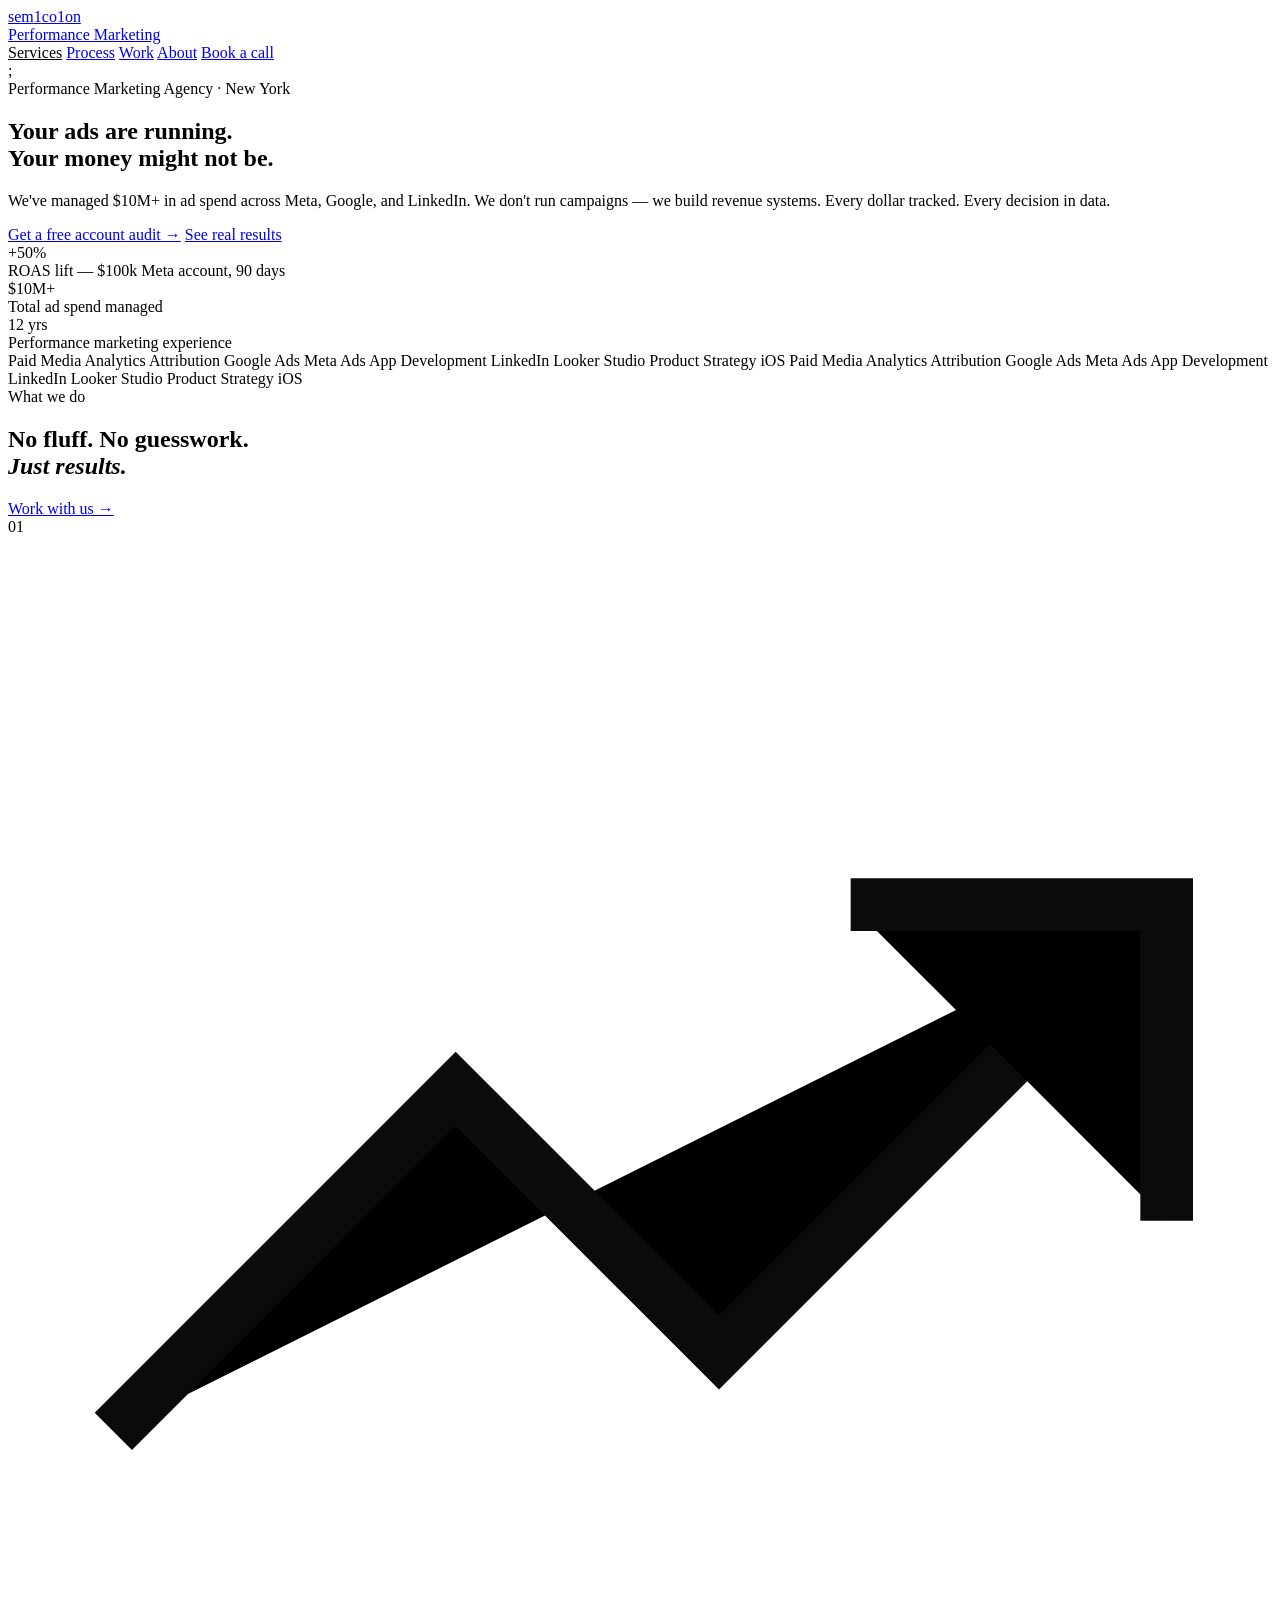
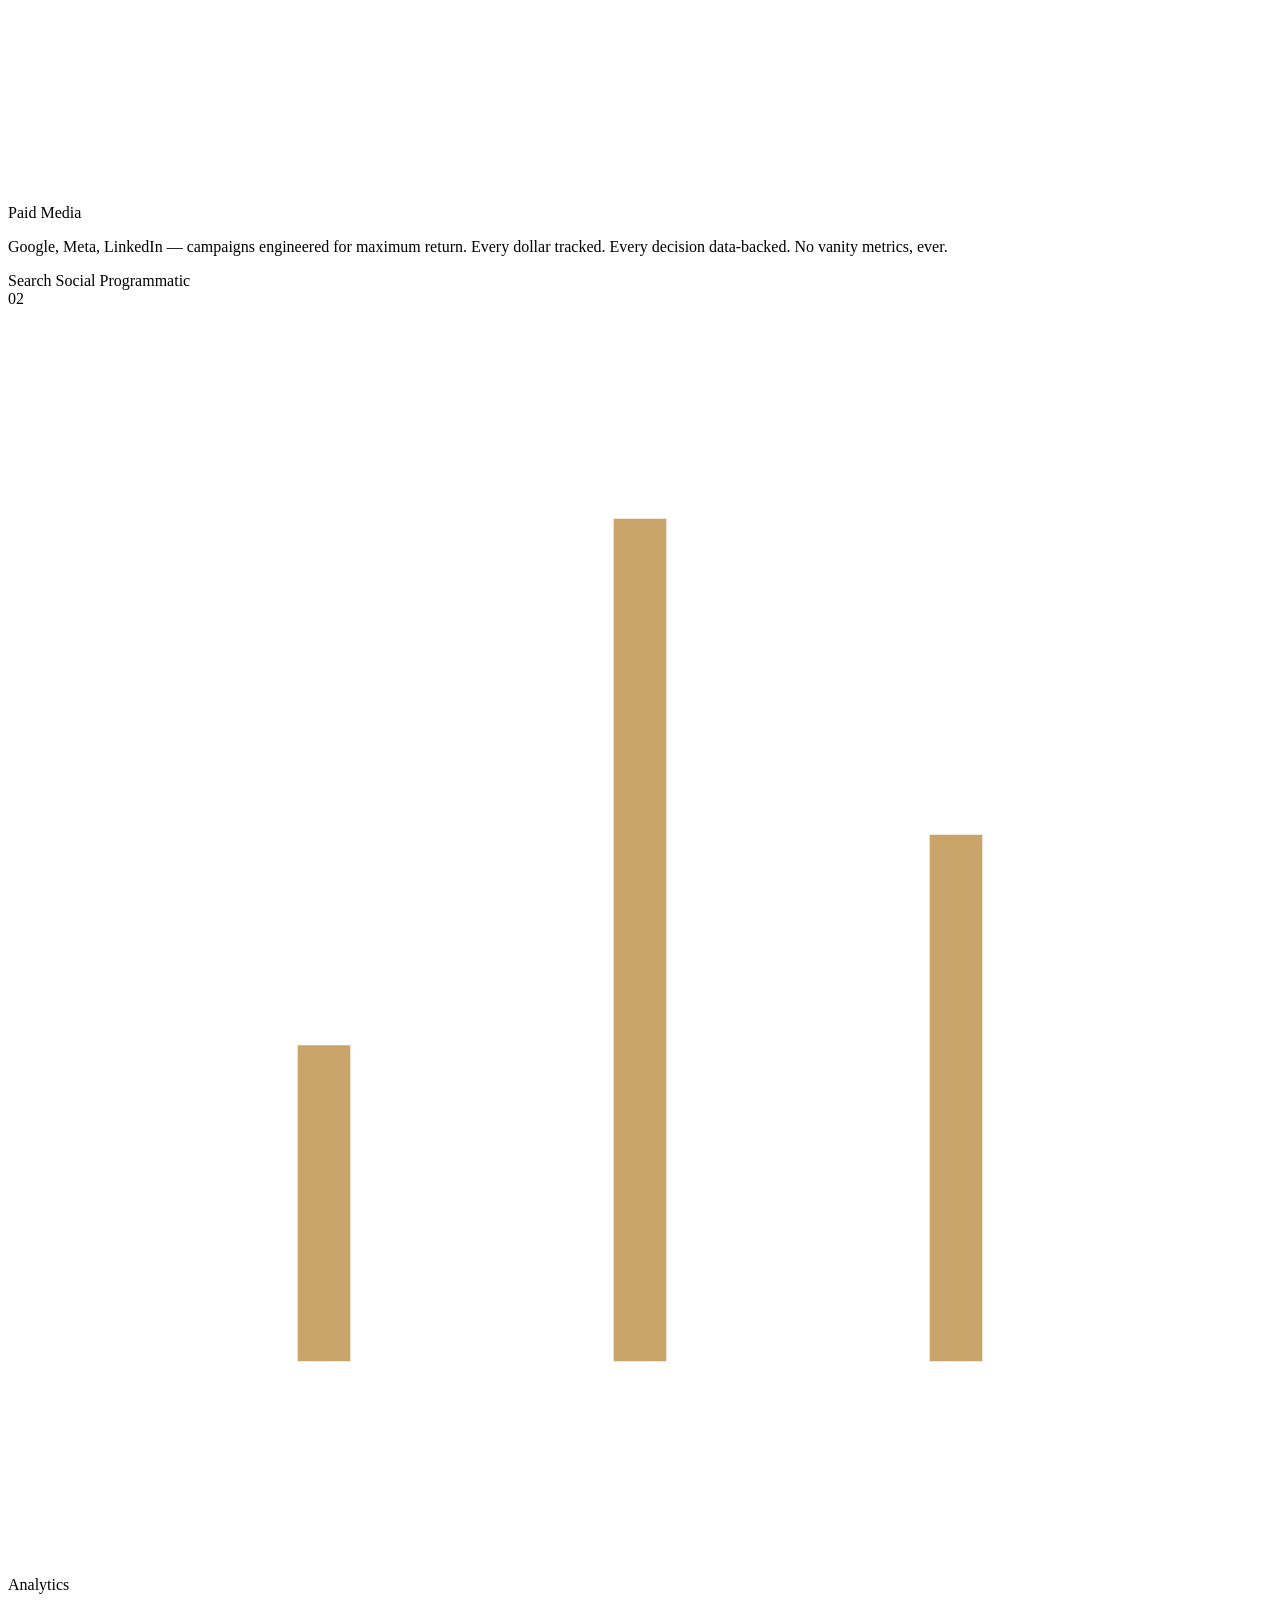
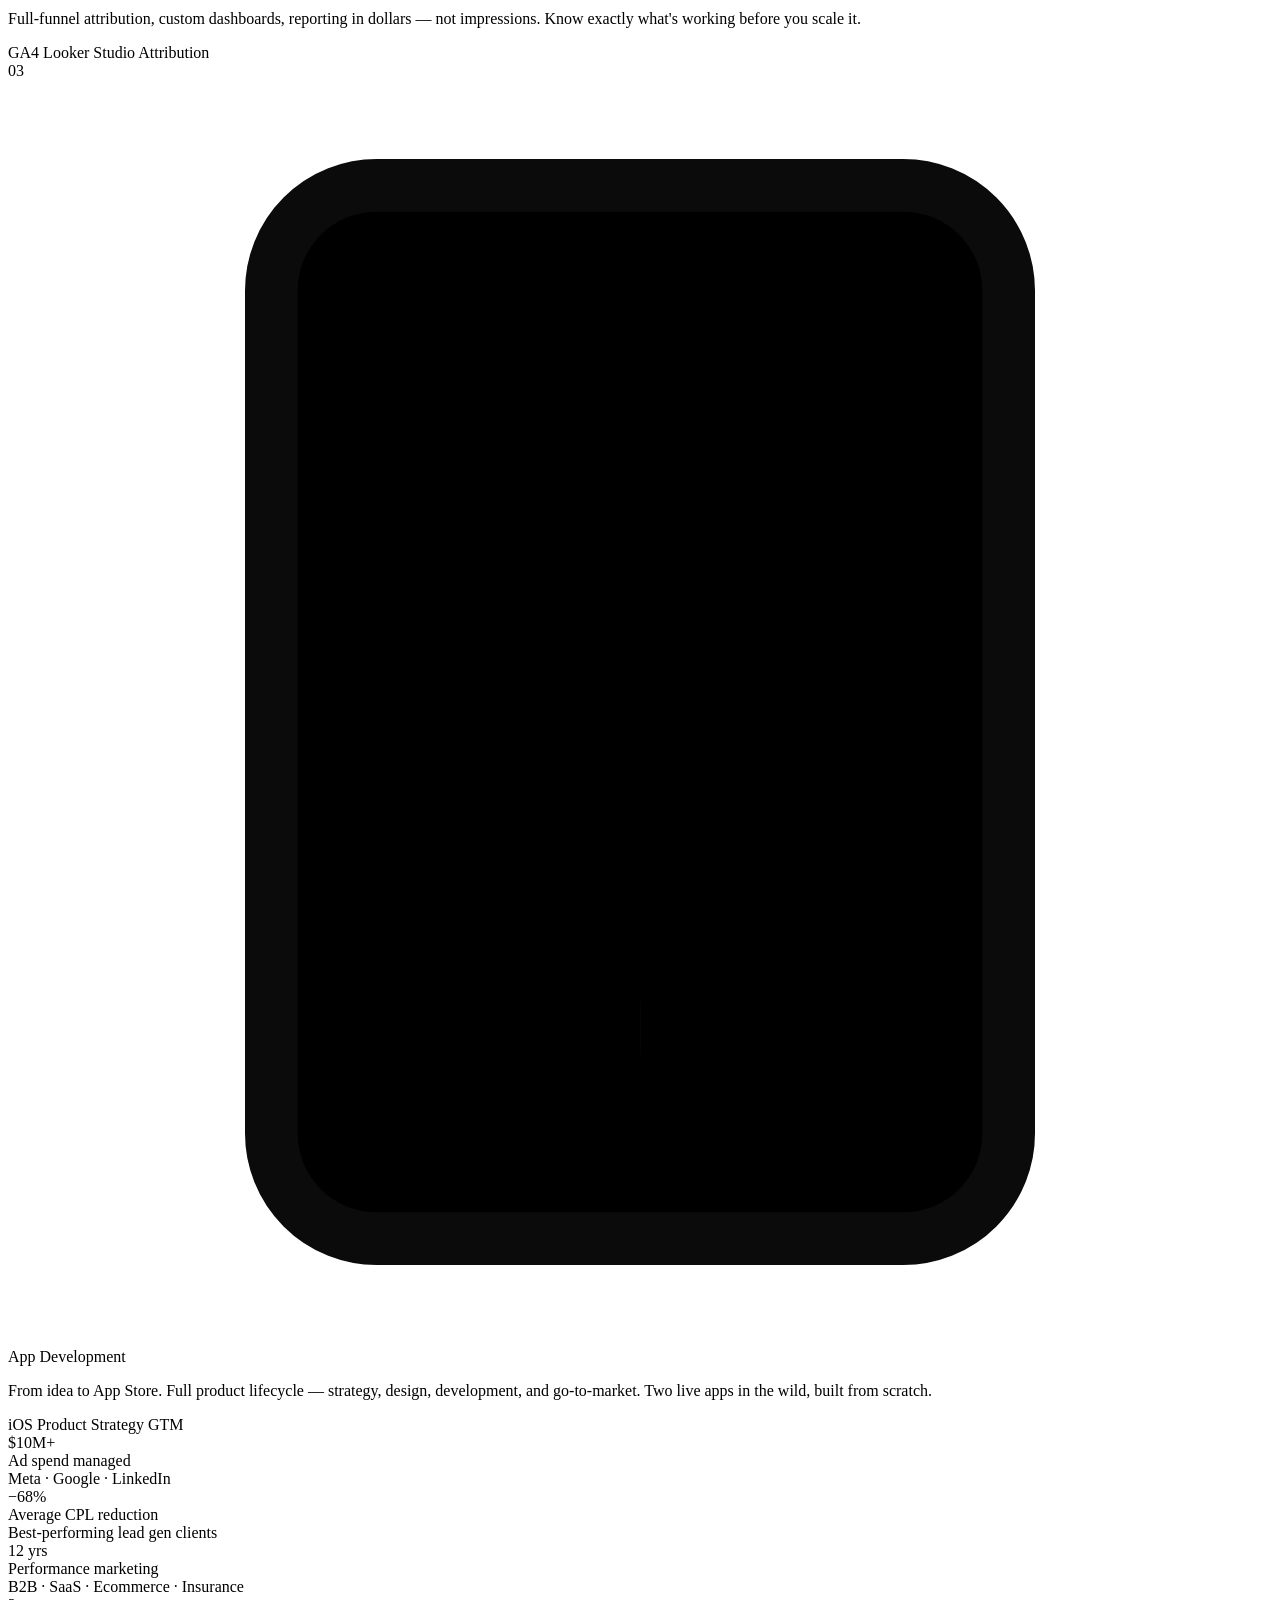
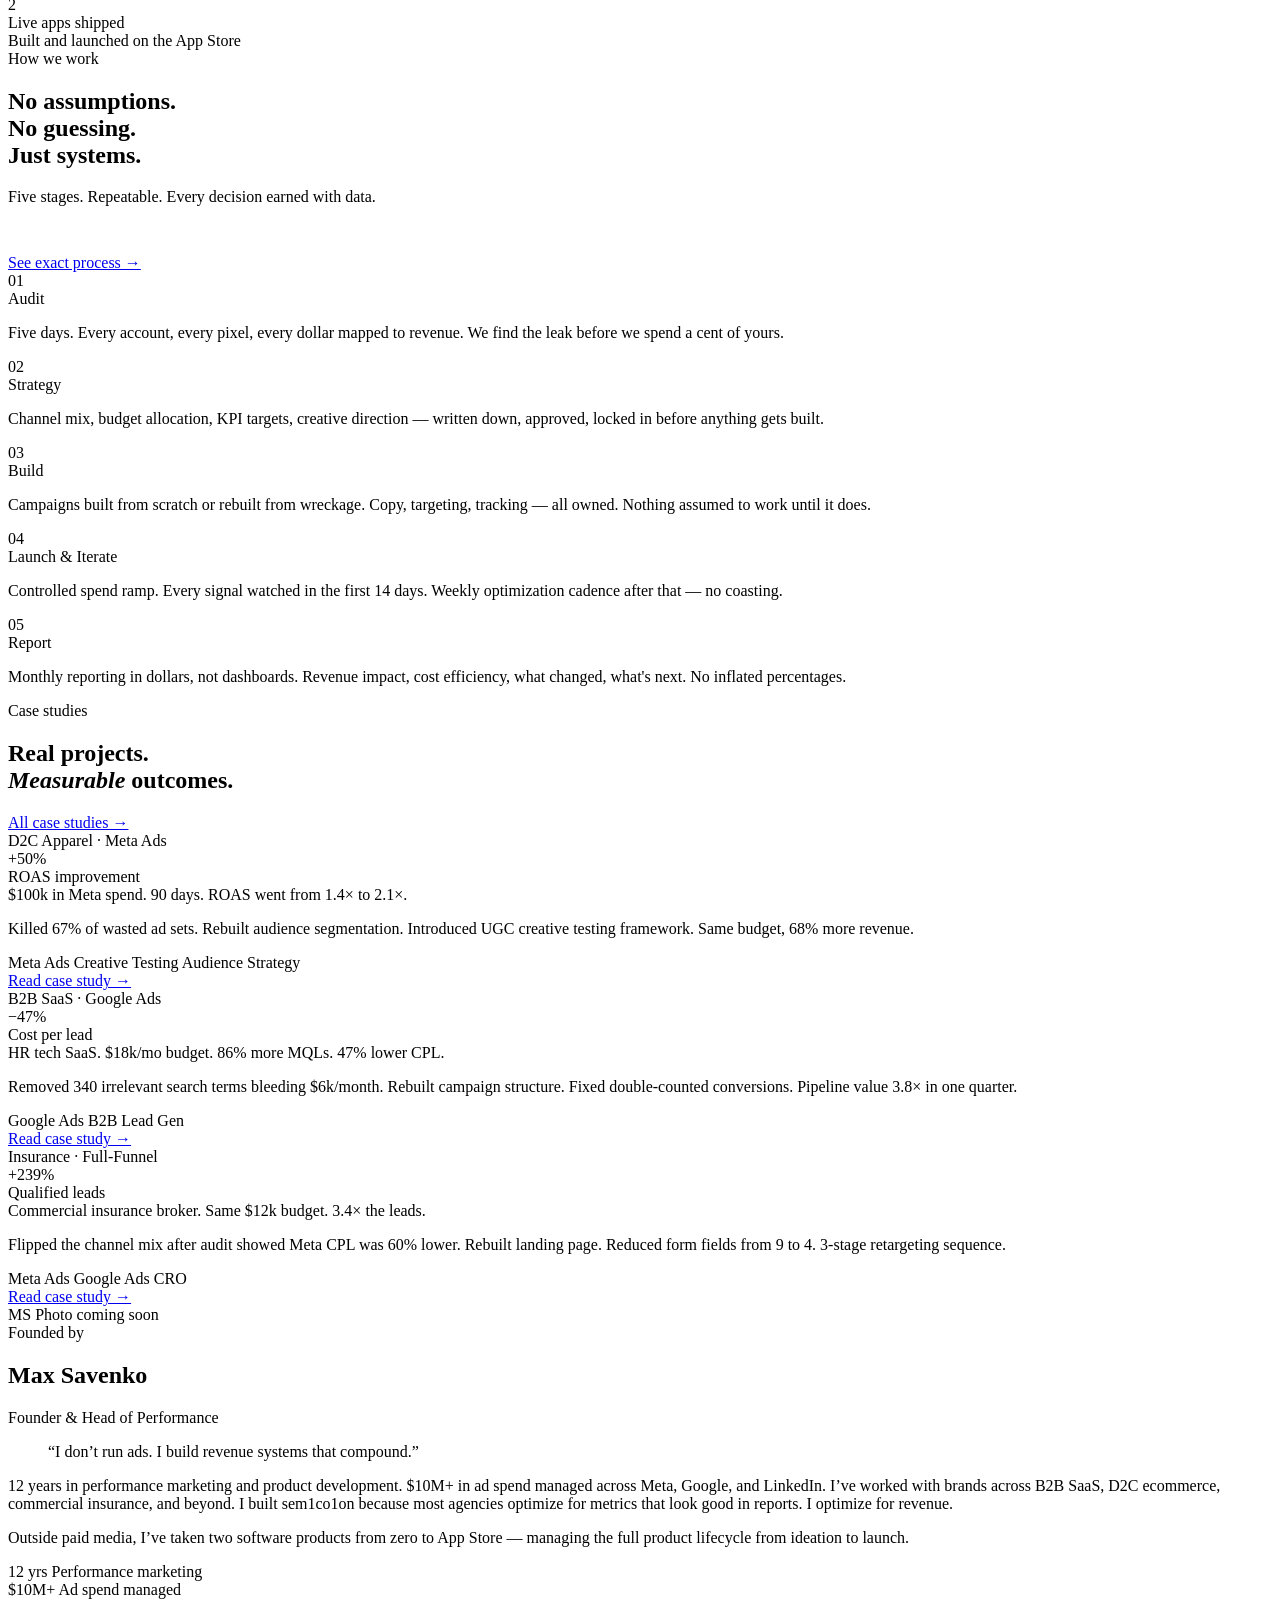
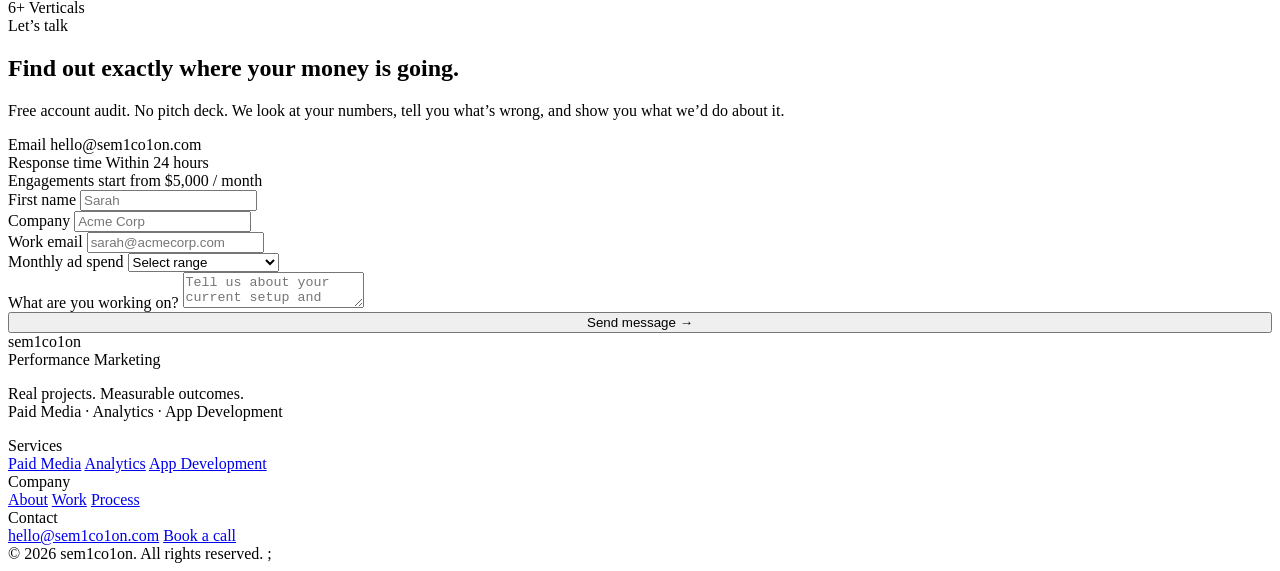
==== public/index.html @ a164860f "init" ====
<!DOCTYPE html>
<html lang="en">
<head>
	<meta name="generator" content="Hugo 0.161.1"><script src="/livereload.js?mindelay=10&amp;v=2&amp;port=1313&amp;path=livereload" data-no-instant defer></script>
<meta charset="UTF-8">
<meta name="viewport" content="width=device-width, initial-scale=1.0">
<title>sem1co1on — Performance Marketing Agency</title>
<link rel="preconnect" href="https://fonts.googleapis.com">
<link rel="preconnect" href="https://fonts.gstatic.com" crossorigin>
<link href="https://fonts.googleapis.com/css2?family=Plus+Jakarta+Sans:ital,wght@0,300;0,400;0,500;0,600;0,700;0,800&family=JetBrains+Mono:wght@400;500&display=swap" rel="stylesheet">
<link rel="stylesheet" href="/css/main.css">
</head>
<body class="noise">


<header id="header">
  <div class="header-inner">
    <a href="#hero" class="logo">
      <div class="logo-name">sem<span class="g">1</span>co<span class="g">1</span>on</div>
      <span class="logo-sub">Performance Marketing</span>
    </a>
    <nav class="header-nav">
      <a href="#services">Services</a>
      <a href="/process/">Process</a>
      <a href="#results">Work</a>
      <a href="#founder">About</a>
      <a href="#contact" class="btn-gold">Book a call</a>
    </nav>
  </div>
</header>


<section id="hero">
  <div class="hero-grid-dots" aria-hidden="true"></div>
  <div class="hero-bg-mark" aria-hidden="true">;</div>
  <div class="hero-content">
    <span class="eyebrow dim" data-reveal>Performance Marketing Agency &middot; New York</span>
    <h1 class="hero-h1" data-reveal data-reveal-delay="1">
      Your ads are running.<br>Your <span class="g">money</span> might not be.
    </h1>
    <p class="hero-sub" data-reveal data-reveal-delay="2">
      We've managed $10M+ in ad spend across Meta, Google, and LinkedIn. We don't run campaigns — we build revenue systems. Every dollar tracked. Every decision in data.
    </p>
    <div class="hero-ctas" data-reveal data-reveal-delay="3">
      <a href="#contact" class="btn-gold">Get a free account audit &rarr;</a>
      <a href="#results" class="btn-ghost">See real results</a>
    </div>
    <div class="hero-metrics" data-reveal data-reveal-delay="4">
      <div class="metric">
        <div class="metric-val">+50%</div>
        <div class="metric-label">ROAS lift &mdash; $100k Meta account, 90 days</div>
      </div>
      <div class="metric">
        <div class="metric-val">$10M+</div>
        <div class="metric-label">Total ad spend managed</div>
      </div>
      <div class="metric">
        <div class="metric-val">12 yrs</div>
        <div class="metric-label">Performance marketing experience</div>
      </div>
    </div>
  </div>
</section>


<div id="ticker" aria-hidden="true">
  <div class="ticker-track">
    <span class="ticker-item">Paid Media<span class="dot"></span></span>
    <span class="ticker-item">Analytics<span class="dot"></span></span>
    <span class="ticker-item">Attribution<span class="dot"></span></span>
    <span class="ticker-item">Google Ads<span class="dot"></span></span>
    <span class="ticker-item">Meta Ads<span class="dot"></span></span>
    <span class="ticker-item">App Development<span class="dot"></span></span>
    <span class="ticker-item">LinkedIn<span class="dot"></span></span>
    <span class="ticker-item">Looker Studio<span class="dot"></span></span>
    <span class="ticker-item">Product Strategy<span class="dot"></span></span>
    <span class="ticker-item">iOS<span class="dot"></span></span>
    <span class="ticker-item">Paid Media<span class="dot"></span></span>
    <span class="ticker-item">Analytics<span class="dot"></span></span>
    <span class="ticker-item">Attribution<span class="dot"></span></span>
    <span class="ticker-item">Google Ads<span class="dot"></span></span>
    <span class="ticker-item">Meta Ads<span class="dot"></span></span>
    <span class="ticker-item">App Development<span class="dot"></span></span>
    <span class="ticker-item">LinkedIn<span class="dot"></span></span>
    <span class="ticker-item">Looker Studio<span class="dot"></span></span>
    <span class="ticker-item">Product Strategy<span class="dot"></span></span>
    <span class="ticker-item">iOS<span class="dot"></span></span>
  </div>
</div>


<section id="services">
  <div class="section-hd" data-reveal>
    <div>
      <span class="eyebrow" style="color:var(--accent);">What we do</span>
      <h2 class="section-h2">No fluff. No guesswork.<br><em>Just results.</em></h2>
    </div>
    <a href="#contact" class="link-more">Work with us &rarr;</a>
  </div>
  <div class="services-grid">
    <div class="svc" data-reveal data-reveal-delay="1">
      <span class="svc-num">01</span>
      <div class="svc-icon">
        <svg viewBox="0 0 24 24" stroke="#0B0B0B">
          <polyline points="22 7 13.5 15.5 8.5 10.5 2 17"></polyline>
          <polyline points="16 7 22 7 22 13"></polyline>
        </svg>
      </div>
      <div class="svc-title">Paid Media</div>
      <p class="svc-body">Google, Meta, LinkedIn — campaigns engineered for maximum return. Every dollar tracked. Every decision data-backed. No vanity metrics, ever.</p>
      <div class="svc-tags">
        <span class="svc-tag">Search</span>
        <span class="svc-tag">Social</span>
        <span class="svc-tag">Programmatic</span>
      </div>
    </div>
    <div class="svc dark" data-reveal data-reveal-delay="2">
      <span class="svc-num">02</span>
      <div class="svc-icon">
        <svg viewBox="0 0 24 24" stroke="#C9A46A">
          <line x1="18" y1="20" x2="18" y2="10"></line>
          <line x1="12" y1="20" x2="12" y2="4"></line>
          <line x1="6" y1="20" x2="6" y2="14"></line>
        </svg>
      </div>
      <div class="svc-title">Analytics</div>
      <p class="svc-body">Full-funnel attribution, custom dashboards, reporting in dollars — not impressions. Know exactly what's working before you scale it.</p>
      <div class="svc-tags">
        <span class="svc-tag">GA4</span>
        <span class="svc-tag">Looker Studio</span>
        <span class="svc-tag">Attribution</span>
      </div>
    </div>
    <div class="svc" data-reveal data-reveal-delay="3">
      <span class="svc-num">03</span>
      <div class="svc-icon">
        <svg viewBox="0 0 24 24" stroke="#0B0B0B">
          <rect x="5" y="2" width="14" height="20" rx="2" ry="2"></rect>
          <line x1="12" y1="18" x2="12.01" y2="18"></line>
        </svg>
      </div>
      <div class="svc-title">App Development</div>
      <p class="svc-body">From idea to App Store. Full product lifecycle — strategy, design, development, and go-to-market. Two live apps in the wild, built from scratch.</p>
      <div class="svc-tags">
        <span class="svc-tag">iOS</span>
        <span class="svc-tag">Product Strategy</span>
        <span class="svc-tag">GTM</span>
      </div>
    </div>
  </div>
</section>


<section id="stats">
  <div class="stats-grid">
    <div class="stat" data-reveal>
      <div class="stat-num">$10M+</div>
      <div class="stat-label">Ad spend managed</div>
      <div class="stat-sub">Meta &middot; Google &middot; LinkedIn</div>
    </div>
    <div class="stat" data-reveal data-reveal-delay="1">
      <div class="stat-num">&minus;68%</div>
      <div class="stat-label">Average CPL reduction</div>
      <div class="stat-sub">Best-performing lead gen clients</div>
    </div>
    <div class="stat" data-reveal data-reveal-delay="2">
      <div class="stat-num">12 yrs</div>
      <div class="stat-label">Performance marketing</div>
      <div class="stat-sub">B2B &middot; SaaS &middot; Ecommerce &middot; Insurance</div>
    </div>
    <div class="stat" data-reveal data-reveal-delay="3">
      <div class="stat-num">2</div>
      <div class="stat-label">Live apps shipped</div>
      <div class="stat-sub">Built and launched on the App Store</div>
    </div>
  </div>
</section>


<section id="process">
  <div class="process-grid">
    <div class="process-lhs" data-reveal>
      <span class="eyebrow" style="color:var(--accent);">How we work</span>
      <h2 class="process-h2">No assumptions.<br>No guessing.<br>Just systems.</h2>
      <p class="process-sub">Five stages. Repeatable. Every decision earned with data.</p>
      <a href="/process/" class="btn-dark" style="display:inline-flex; margin-top: 32px;">See exact process &rarr;</a>
    </div>
    <div class="process-steps">
      <div class="step" data-reveal>
        <span class="step-num">01</span>
        <div>
          <div class="step-title">Audit</div>
          <p class="step-body">Five days. Every account, every pixel, every dollar mapped to revenue. We find the leak before we spend a cent of yours.</p>
        </div>
      </div>
      <div class="step" data-reveal data-reveal-delay="1">
        <span class="step-num">02</span>
        <div>
          <div class="step-title">Strategy</div>
          <p class="step-body">Channel mix, budget allocation, KPI targets, creative direction — written down, approved, locked in before anything gets built.</p>
        </div>
      </div>
      <div class="step" data-reveal data-reveal-delay="2">
        <span class="step-num">03</span>
        <div>
          <div class="step-title">Build</div>
          <p class="step-body">Campaigns built from scratch or rebuilt from wreckage. Copy, targeting, tracking — all owned. Nothing assumed to work until it does.</p>
        </div>
      </div>
      <div class="step" data-reveal data-reveal-delay="3">
        <span class="step-num">04</span>
        <div>
          <div class="step-title">Launch &amp; Iterate</div>
          <p class="step-body">Controlled spend ramp. Every signal watched in the first 14 days. Weekly optimization cadence after that — no coasting.</p>
        </div>
      </div>
      <div class="step" data-reveal data-reveal-delay="4">
        <span class="step-num">05</span>
        <div>
          <div class="step-title">Report</div>
          <p class="step-body">Monthly reporting in dollars, not dashboards. Revenue impact, cost efficiency, what changed, what's next. No inflated percentages.</p>
        </div>
      </div>
    </div>
  </div>
</section>


<section id="results">
  <div class="section-hd" data-reveal>
    <div>
      <span class="eyebrow" style="color:var(--accent);">Case studies</span>
      <h2 class="section-h2">Real projects.<br><em>Measurable</em> outcomes.</h2>
    </div>
    <a href="/case-studies/" class="link-more">All case studies &rarr;</a>
  </div>
  <div class="results-grid">
    <div class="result-card" data-reveal data-reveal-delay="1">
      <div class="result-meta">D2C Apparel &middot; Meta Ads</div>
      <div class="result-kpi">+50%</div>
      <div class="result-kpi-label">ROAS improvement</div>
      <div class="result-title">$100k in Meta spend. 90 days. ROAS went from 1.4&times; to 2.1&times;.</div>
      <p class="result-body">Killed 67% of wasted ad sets. Rebuilt audience segmentation. Introduced UGC creative testing framework. Same budget, 68% more revenue.</p>
      <div class="result-tags">
        <span class="result-tag">Meta Ads</span>
        <span class="result-tag">Creative Testing</span>
        <span class="result-tag">Audience Strategy</span>
      </div>
      <a href="/case-studies/meta-ecommerce/" class="result-link">Read case study &rarr;</a>
    </div>
    <div class="result-card" data-reveal data-reveal-delay="2">
      <div class="result-meta">B2B SaaS &middot; Google Ads</div>
      <div class="result-kpi">&minus;47%</div>
      <div class="result-kpi-label">Cost per lead</div>
      <div class="result-title">HR tech SaaS. $18k/mo budget. 86% more MQLs. 47% lower CPL.</div>
      <p class="result-body">Removed 340 irrelevant search terms bleeding $6k/month. Rebuilt campaign structure. Fixed double-counted conversions. Pipeline value 3.8&times; in one quarter.</p>
      <div class="result-tags">
        <span class="result-tag">Google Ads</span>
        <span class="result-tag">B2B</span>
        <span class="result-tag">Lead Gen</span>
      </div>
      <a href="/case-studies/google-saas/" class="result-link">Read case study &rarr;</a>
    </div>
    <div class="result-card" data-reveal data-reveal-delay="3">
      <div class="result-meta">Insurance &middot; Full-Funnel</div>
      <div class="result-kpi">+239%</div>
      <div class="result-kpi-label">Qualified leads</div>
      <div class="result-title">Commercial insurance broker. Same $12k budget. 3.4&times; the leads.</div>
      <p class="result-body">Flipped the channel mix after audit showed Meta CPL was 60% lower. Rebuilt landing page. Reduced form fields from 9 to 4. 3-stage retargeting sequence.</p>
      <div class="result-tags">
        <span class="result-tag">Meta Ads</span>
        <span class="result-tag">Google Ads</span>
        <span class="result-tag">CRO</span>
      </div>
      <a href="/case-studies/insurance-full-funnel/" class="result-link">Read case study &rarr;</a>
    </div>
  </div>
</section>


<section id="founder">
  <div class="founder-grid">
    <div class="founder-img-wrap" data-reveal>
      <div class="founder-img-placeholder">
        <span class="founder-initials">MS</span>
        <span class="founder-img-note">Photo coming soon</span>
      </div>
    </div>
    <div class="founder-content" data-reveal data-reveal-delay="1">
      <span class="eyebrow" style="color:var(--accent);">Founded by</span>
      <h2 class="founder-name">Max Savenko</h2>
      <div class="founder-title-line">Founder &amp; Head of Performance</div>
      <blockquote class="founder-quote">
        &ldquo;I don&rsquo;t run ads. I build revenue systems that compound.&rdquo;
      </blockquote>
      <p class="founder-bio">
        12 years in performance marketing and product development. $10M+ in ad spend managed across Meta, Google, and LinkedIn. I&rsquo;ve worked with brands across B2B SaaS, D2C ecommerce, commercial insurance, and beyond. I built sem1co1on because most agencies optimize for metrics that look good in reports. I optimize for revenue.
      </p>
      <p class="founder-bio">
        Outside paid media, I&rsquo;ve taken two software products from zero to App Store — managing the full product lifecycle from ideation to launch.
      </p>
      <div class="founder-creds">
        <div class="founder-cred">
          <span class="founder-cred-val">12 yrs</span>
          <span class="founder-cred-label">Performance marketing</span>
        </div>
        <div class="founder-cred">
          <span class="founder-cred-val">$10M+</span>
          <span class="founder-cred-label">Ad spend managed</span>
        </div>
        <div class="founder-cred">
          <span class="founder-cred-val">6+</span>
          <span class="founder-cred-label">Verticals</span>
        </div>
      </div>
    </div>
  </div>
</section>


<section id="contact" class="noise" style="position:relative;">
  <div class="contact-grid">
    <div class="contact-lhs" data-reveal>
      <span class="eyebrow dim">Let&rsquo;s talk</span>
      <h2 class="contact-h2">Find out exactly where your money is going.</h2>
      <p class="contact-body">Free account audit. No pitch deck. We look at your numbers, tell you what&rsquo;s wrong, and show you what we&rsquo;d do about it.</p>
      <div class="contact-detail">
        <div class="contact-detail-item">
          <span class="contact-detail-label">Email</span>
          <span class="contact-detail-val">hello@sem1co1on.com</span>
        </div>
        <div class="contact-detail-item">
          <span class="contact-detail-label">Response time</span>
          <span class="contact-detail-val">Within 24 hours</span>
        </div>
        <div class="contact-detail-item">
          <span class="contact-detail-label">Engagements start from</span>
          <span class="contact-detail-val">$5,000 / month</span>
        </div>
      </div>
    </div>
    <div data-reveal data-reveal-delay="2">
      <form class="contact-form" onsubmit="return false;">
        <div class="form-row">
          <div class="form-group">
            <label class="form-label">First name</label>
            <input type="text" class="form-input" placeholder="Sarah">
          </div>
          <div class="form-group">
            <label class="form-label">Company</label>
            <input type="text" class="form-input" placeholder="Acme Corp">
          </div>
        </div>
        <div class="form-group">
          <label class="form-label">Work email</label>
          <input type="email" class="form-input" placeholder="sarah@acmecorp.com">
        </div>
        <div class="form-group">
          <label class="form-label">Monthly ad spend</label>
          <select class="form-select form-input">
            <option value="" disabled selected>Select range</option>
            <option>Under $5k / month</option>
            <option>$5k – $20k / month</option>
            <option>$20k – $100k / month</option>
            <option>$100k+ / month</option>
          </select>
        </div>
        <div class="form-group">
          <label class="form-label">What are you working on?</label>
          <textarea class="form-textarea" placeholder="Tell us about your current setup and goals."></textarea>
        </div>
        <div class="form-submit-row">
          <button type="submit" class="btn-gold" style="width:100%; justify-content:center;">Send message &rarr;</button>
        </div>
      </form>
    </div>
  </div>
</section>


<footer>
  <div class="footer-inner">
    <div class="footer-top">
      <div>
        <div class="footer-logo-name">sem<span class="g">1</span>co<span class="g">1</span>on</div>
        <span class="footer-logo-sub">Performance Marketing</span>
        <p class="footer-tagline">Real projects. Measurable outcomes.<br>Paid Media &middot; Analytics &middot; App Development</p>
      </div>
      <div>
        <span class="footer-col-h">Services</span>
        <div class="footer-links">
          <a href="#services">Paid Media</a>
          <a href="#services">Analytics</a>
          <a href="#services">App Development</a>
        </div>
      </div>
      <div>
        <span class="footer-col-h">Company</span>
        <div class="footer-links">
          <a href="#founder">About</a>
          <a href="/case-studies/">Work</a>
          <a href="/process/">Process</a>
        </div>
      </div>
      <div>
        <span class="footer-col-h">Contact</span>
        <div class="footer-links">
          <a href="mailto:hello@sem1co1on.com">hello@sem1co1on.com</a>
          <a href="#contact">Book a call</a>
        </div>
      </div>
    </div>
    <div class="footer-bottom">
      <span class="footer-copy">&copy; 2026 sem1co1on. All rights reserved.</span>
      <span class="footer-mark">;</span>
    </div>
  </div>
</footer>


<script>
  const hdr = document.getElementById('header');
  window.addEventListener('scroll', () => {
    hdr.classList.toggle('scrolled', window.scrollY > 32);
  }, { passive: true });

  const revealEls = document.querySelectorAll('[data-reveal]');
  const revealObs = new IntersectionObserver((entries) => {
    entries.forEach(e => {
      if (e.isIntersecting) {
        e.target.classList.add('visible');
        revealObs.unobserve(e.target);
      }
    });
  }, { threshold: 0.12 });
  revealEls.forEach(el => revealObs.observe(el));

  const sections = document.querySelectorAll('section[id]');
  const navLinks = document.querySelectorAll('.header-nav a:not(.btn-gold)');
  const activeObs = new IntersectionObserver((entries) => {
    entries.forEach(e => {
      if (e.isIntersecting) {
        navLinks.forEach(l => {
          const isActive = l.getAttribute('href') === '#' + e.target.id;
          l.style.color = isActive ? 'var(--paper)' : '';
        });
      }
    });
  }, { rootMargin: '-40% 0px -40% 0px' });
  sections.forEach(s => activeObs.observe(s));

  document.querySelector('.contact-form')?.addEventListener('submit', (e) => {
    const btn = e.target.querySelector('[type=submit]');
    btn.textContent = 'Message sent';
    btn.style.background = '#3B7A57';
    btn.style.color = '#fff';
    setTimeout(() => {
      btn.textContent = 'Send message →';
      btn.style.background = '';
      btn.style.color = '';
    }, 3000);
  });
</script>

</body>
</html>
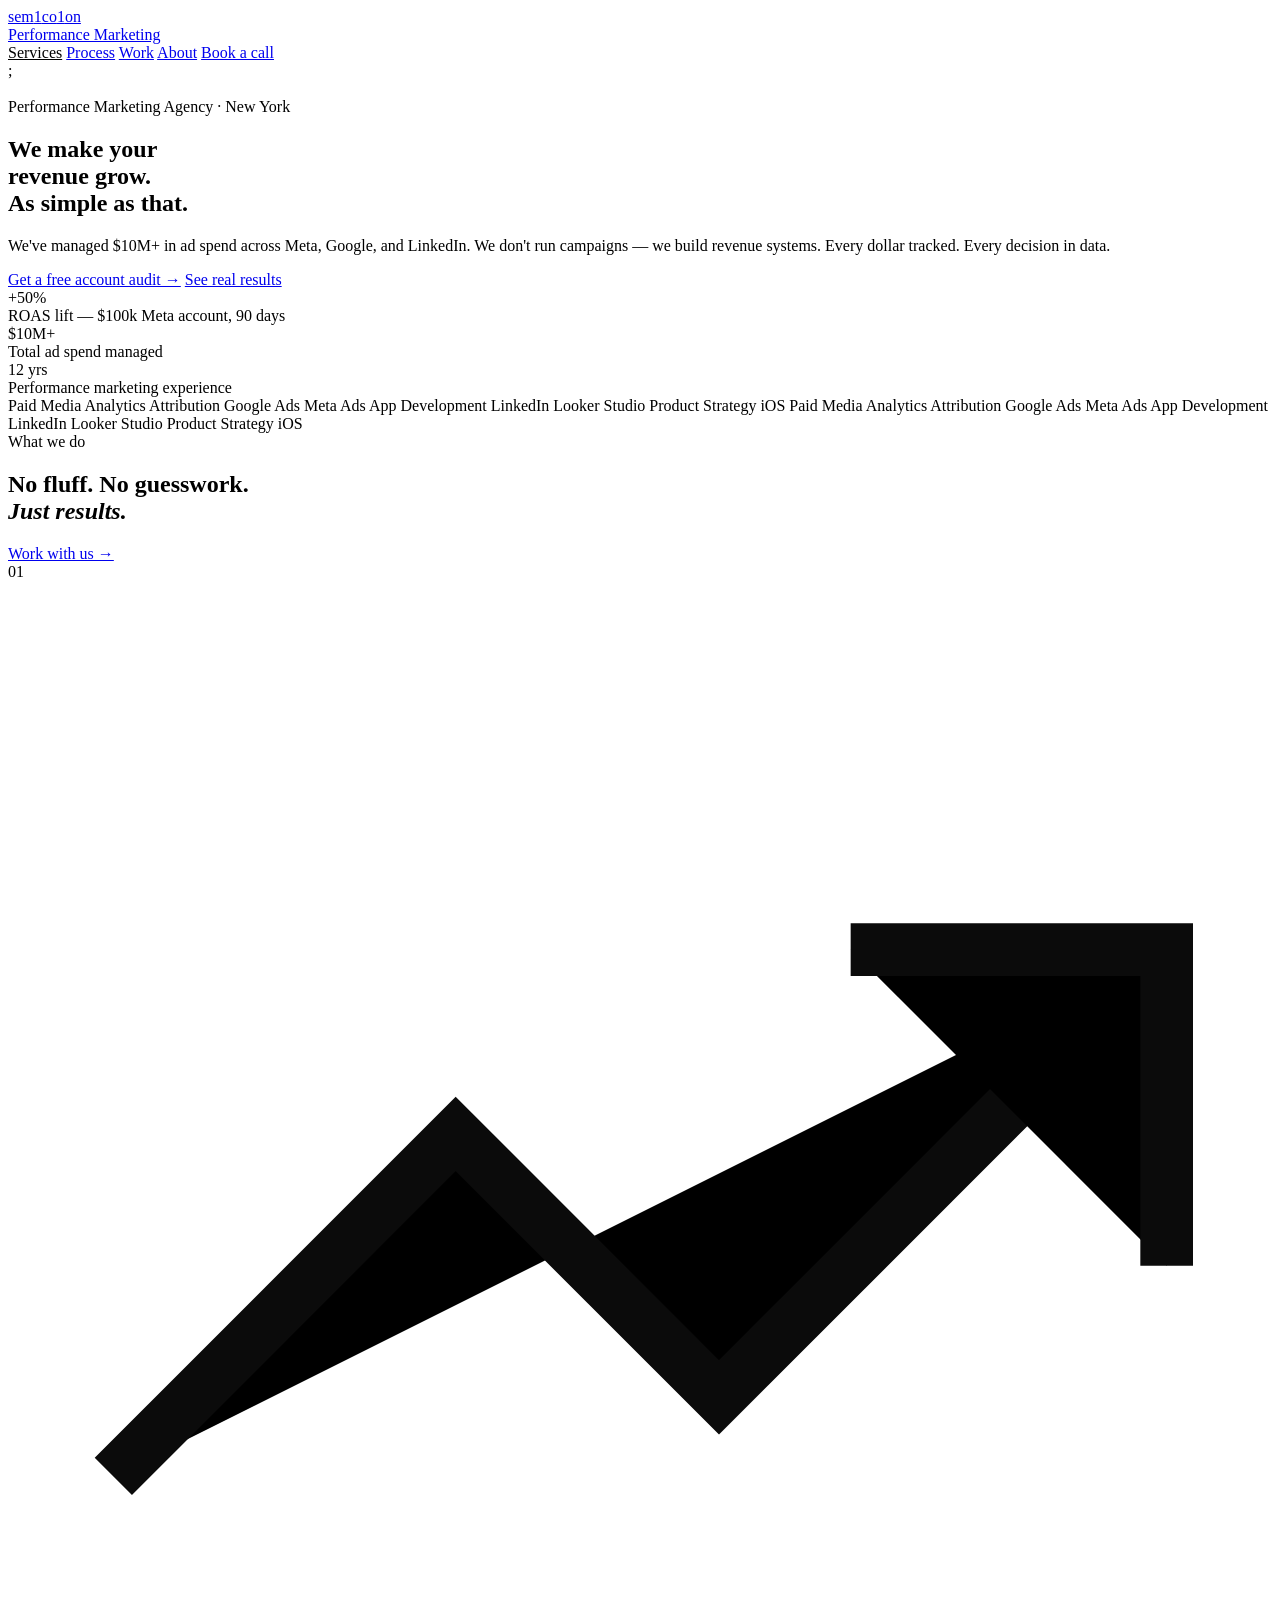
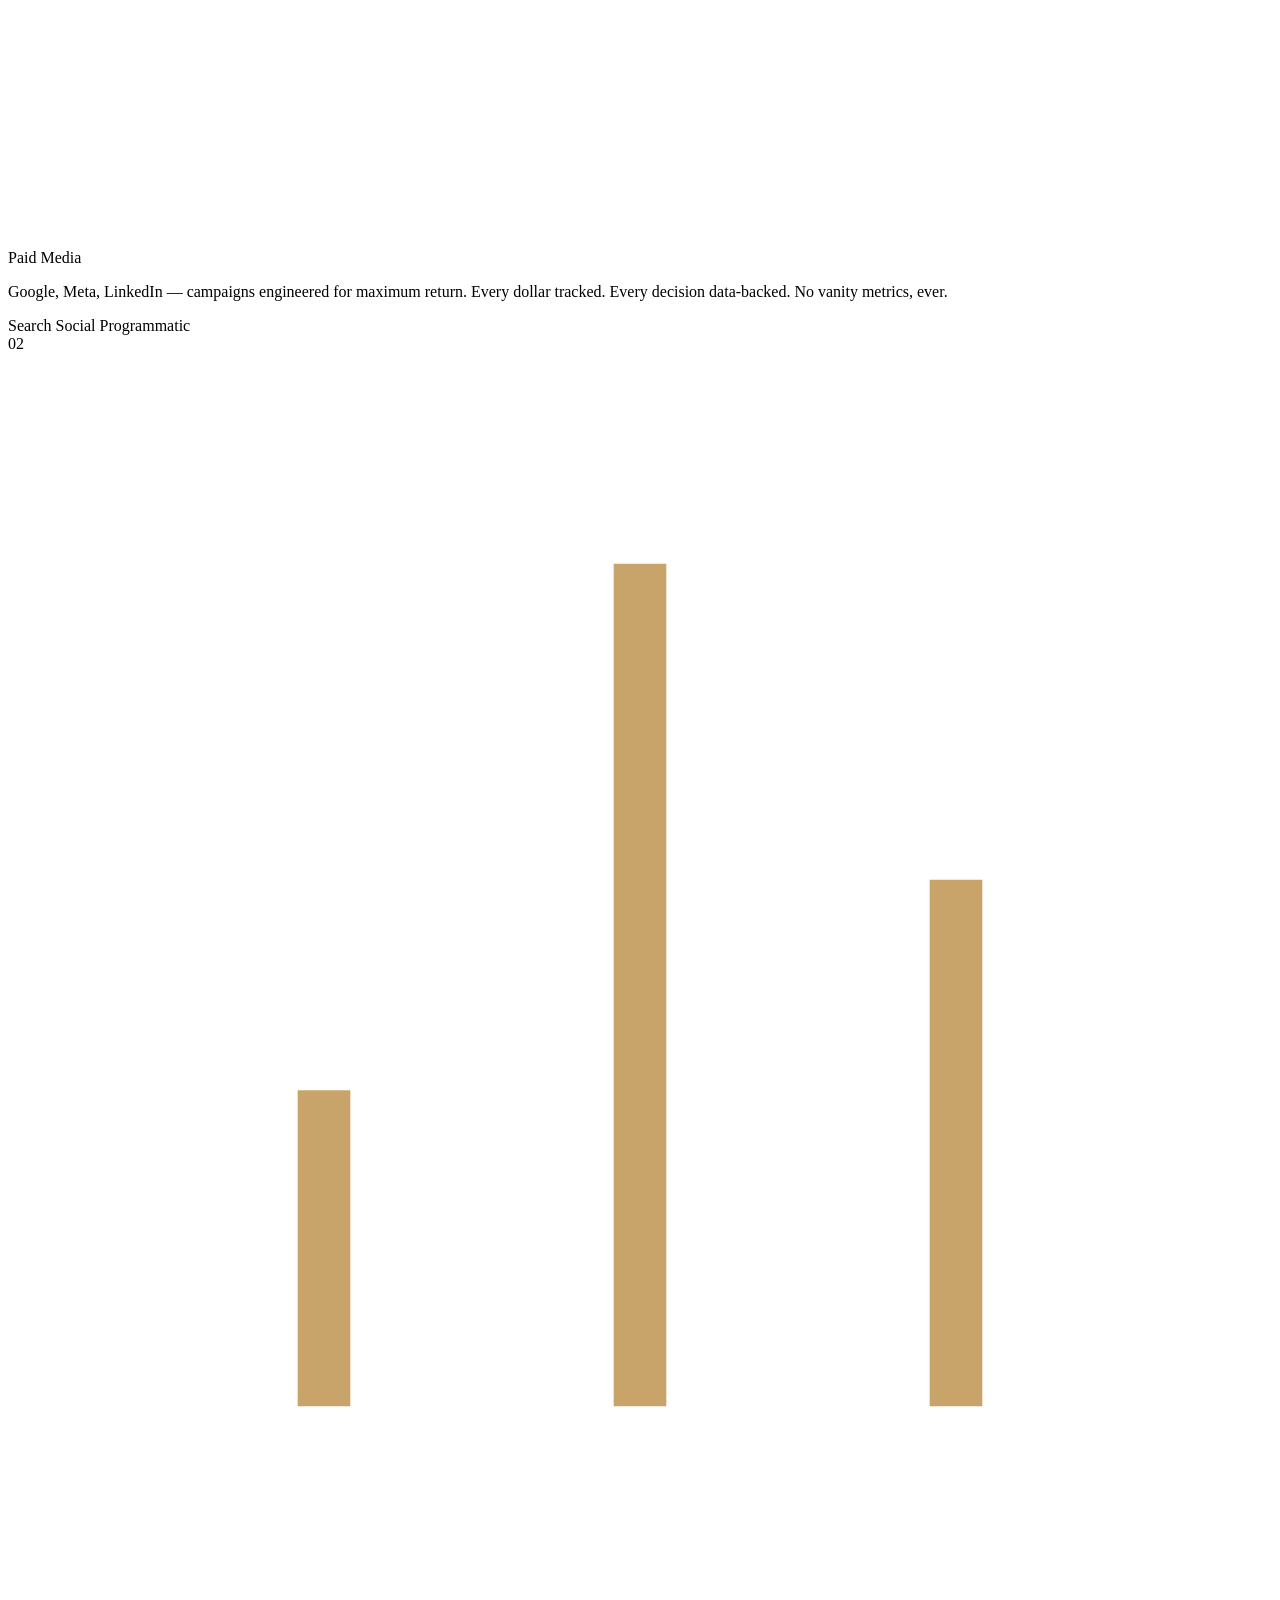
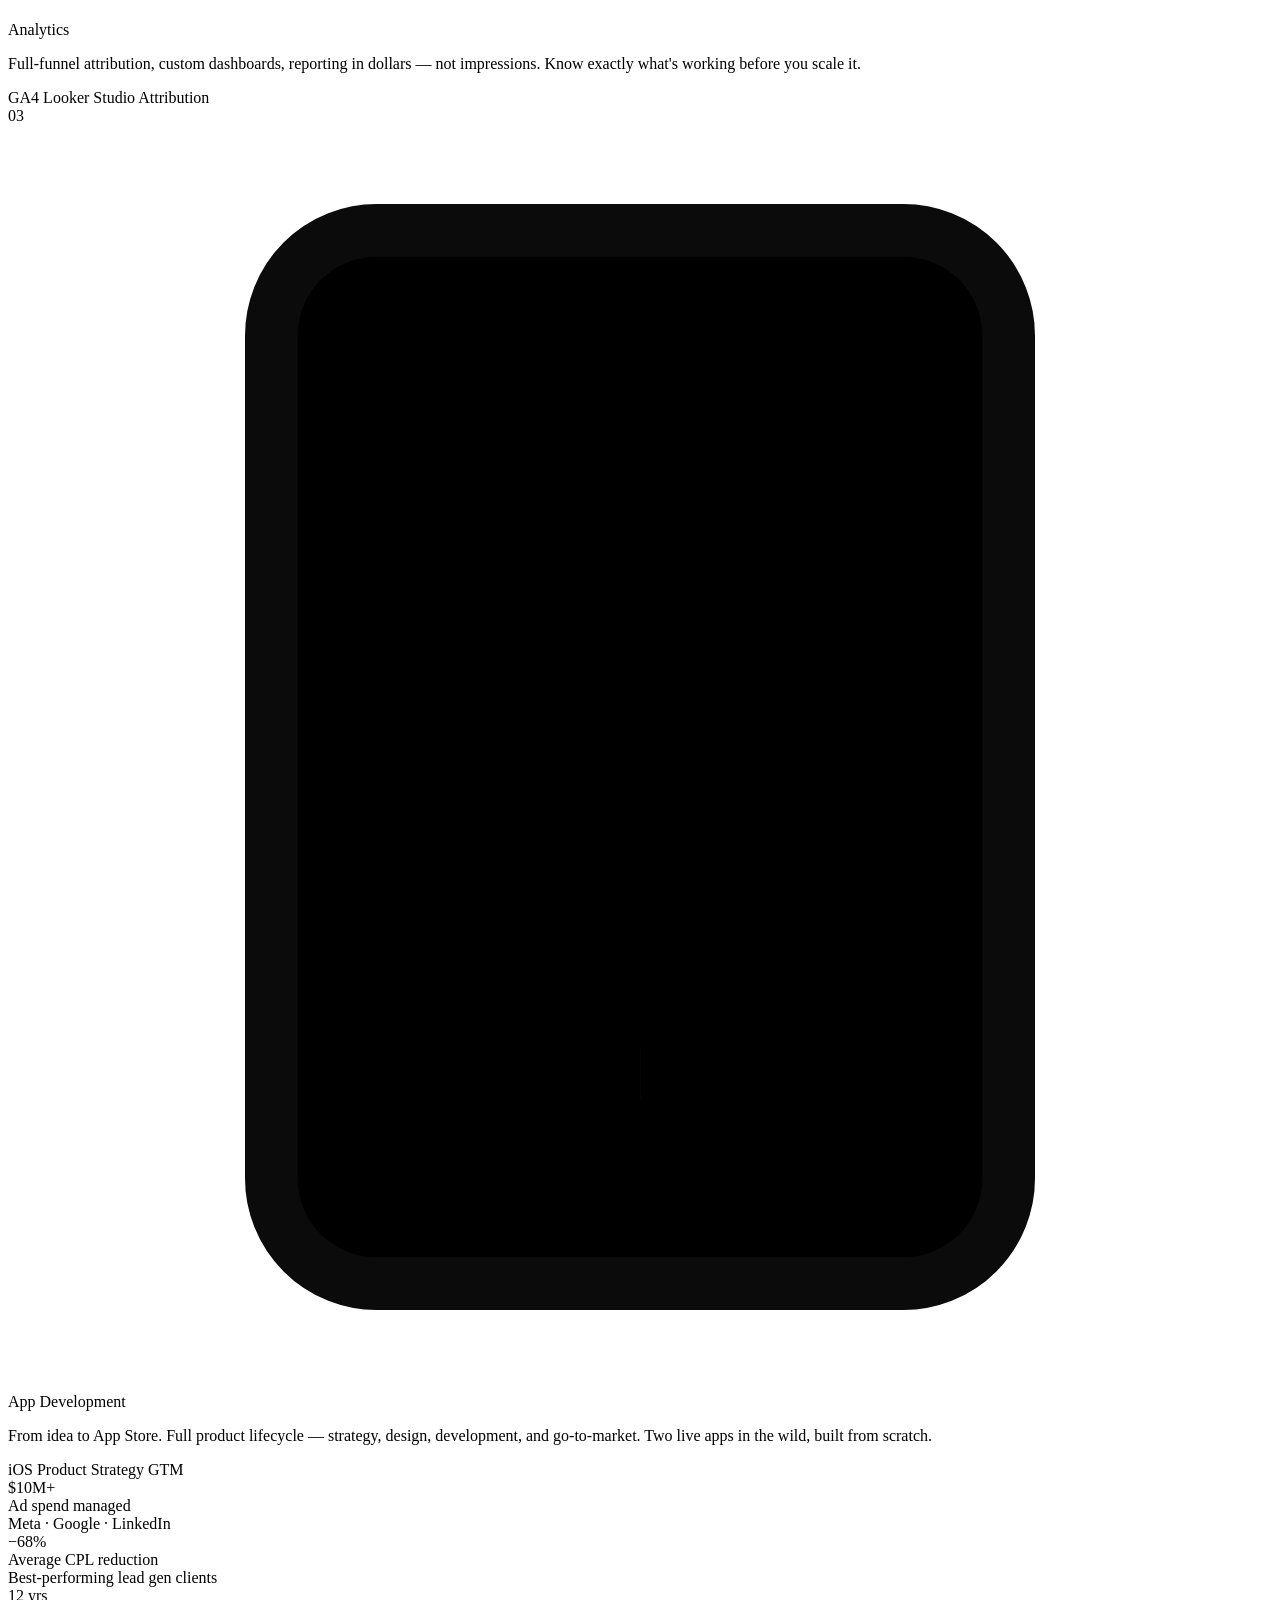
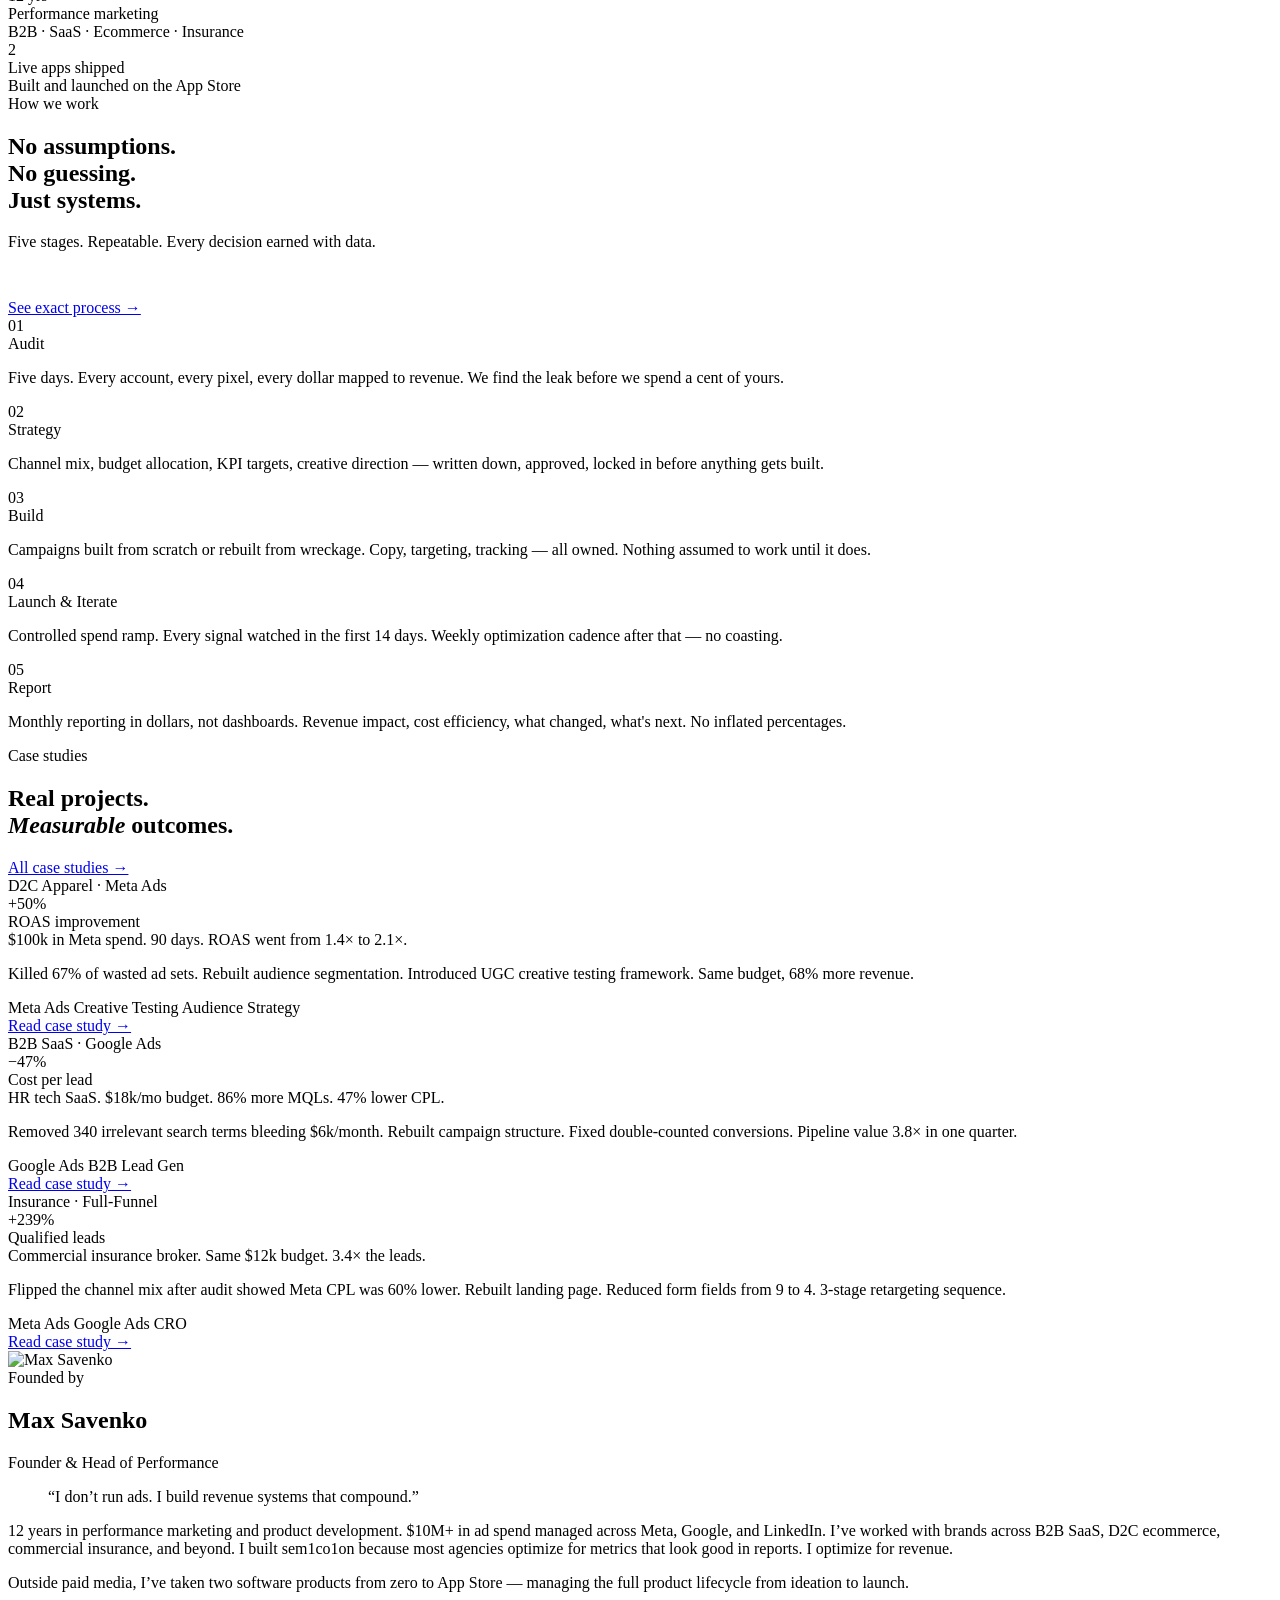
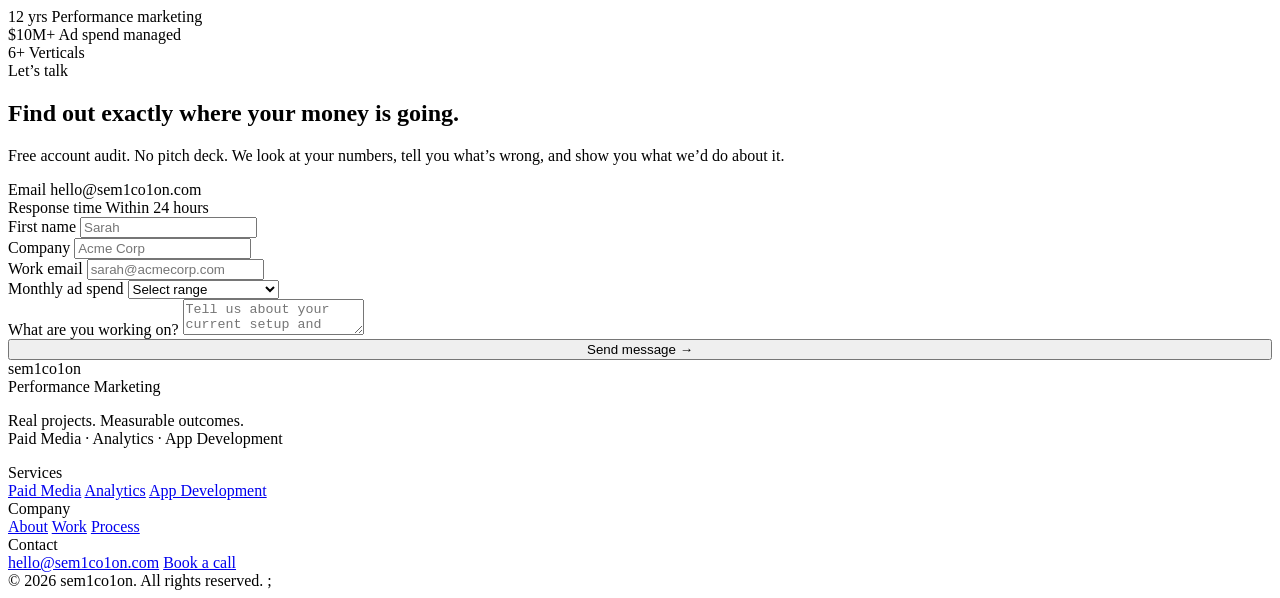
==== commit 805dddd0: "added images" ====
--- a/public/index.html
+++ b/public/index.html
@@ -33,10 +33,13 @@
 <section id="hero">
   <div class="hero-grid-dots" aria-hidden="true"></div>
   <div class="hero-bg-mark" aria-hidden="true">;</div>
+  <div class="hero-screenshot" aria-hidden="true">
+    <img src="/assets/G5QahGIagAAjLV9.jpeg" alt="">
+  </div>
   <div class="hero-content">
     <span class="eyebrow dim" data-reveal>Performance Marketing Agency &middot; New York</span>
     <h1 class="hero-h1" data-reveal data-reveal-delay="1">
-      Your ads are running.<br>Your <span class="g">money</span> might not be.
+      We make your<br>revenue <span class="g">grow.</span><br>As simple as that.
     </h1>
     <p class="hero-sub" data-reveal data-reveal-delay="2">
       We've managed $10M+ in ad spend across Meta, Google, and LinkedIn. We don't run campaigns — we build revenue systems. Every dollar tracked. Every decision in data.
@@ -281,10 +284,7 @@
 <section id="founder">
   <div class="founder-grid">
     <div class="founder-img-wrap" data-reveal>
-      <div class="founder-img-placeholder">
-        <span class="founder-initials">MS</span>
-        <span class="founder-img-note">Photo coming soon</span>
-      </div>
+      <img src="/assets/DSCF0514.jpeg" alt="Max Savenko" class="founder-photo">
     </div>
     <div class="founder-content" data-reveal data-reveal-delay="1">
       <span class="eyebrow" style="color:var(--accent);">Founded by</span>
@@ -333,10 +333,6 @@
           <span class="contact-detail-label">Response time</span>
           <span class="contact-detail-val">Within 24 hours</span>
         </div>
-        <div class="contact-detail-item">
-          <span class="contact-detail-label">Engagements start from</span>
-          <span class="contact-detail-val">$5,000 / month</span>
-        </div>
       </div>
     </div>
     <div data-reveal data-reveal-delay="2">
